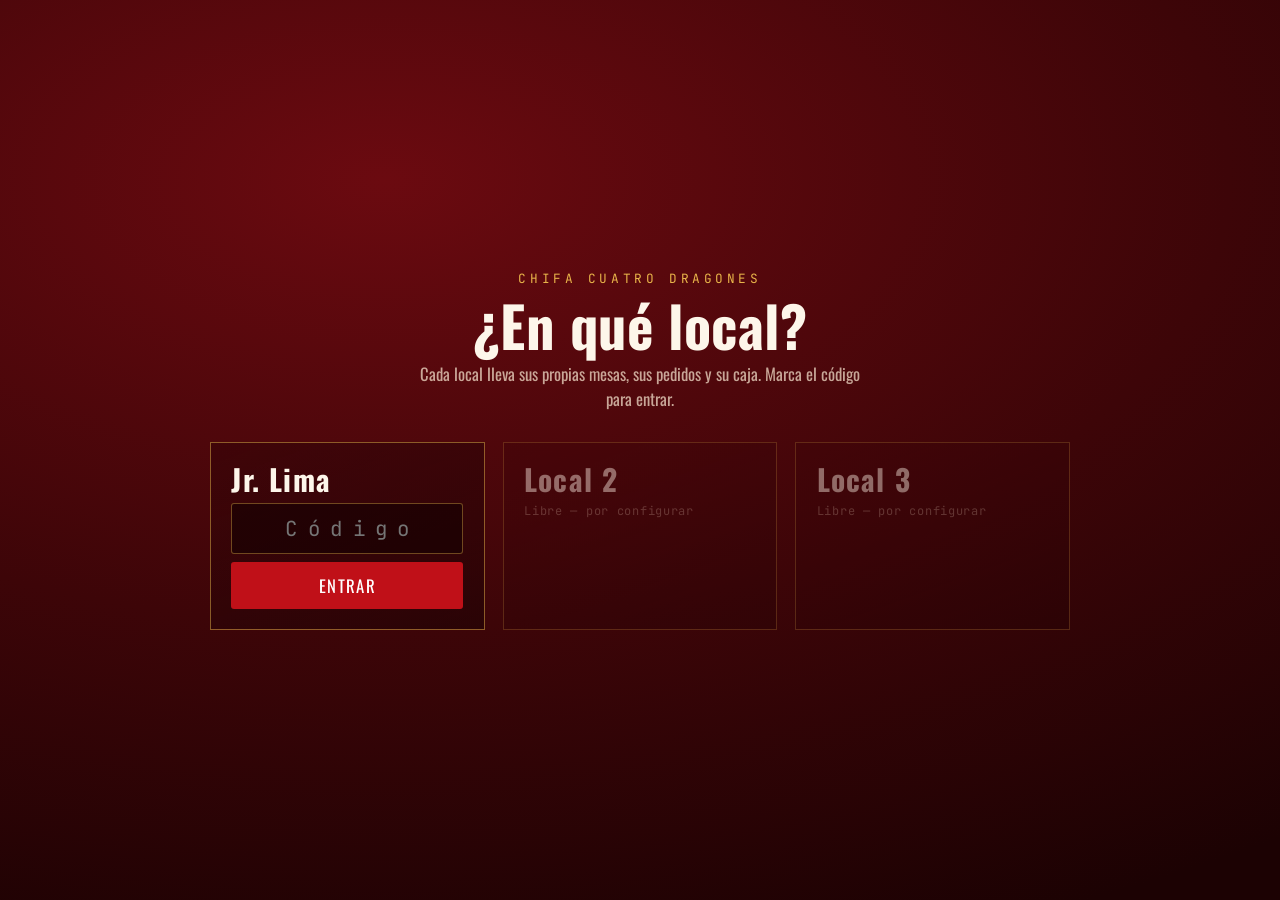
==== index.html @ 17632b7e "La puerta de locales tapaba la portada, y ademas vacia Sintoma: no aparecian los botones ni las vent" ====
<!doctype html>
<html lang="es">
<head>
<meta charset="utf-8">
<meta name="viewport" content="width=device-width, initial-scale=1">
<title>Chifa Cuatro Dragones · Salón, cocina y caja</title>
<link rel="icon" href="assets/favicon.svg">

<!-- Las tipografías del diseño. Se cargan sin bloquear el pintado: si el
     chifa se queda sin internet, la portada sale igual con las del sistema. -->
<link rel="preconnect" href="https://fonts.googleapis.com">
<link rel="preconnect" href="https://fonts.gstatic.com" crossorigin>
<link rel="stylesheet" media="print" onload="this.media='all'"
      href="https://fonts.googleapis.com/css2?family=Oswald:wght@400;500;600;700&family=JetBrains+Mono:wght@400;500;700&family=Noto+Serif+SC:wght@700&display=swap">

<link rel="stylesheet" href="assets/portada.css?v=9">
</head>
<body>

<div class="salon">

  <header class="barra">
    <div class="marca">
      <b>CHIFA</b>
      <i>CUATRO DRAGONES</i>
      <span class="barrita"></span>
      <small id="marca-sede">SISTEMA DE SALÓN</small>
    </div>
    <div class="reloj">
      <button class="salir-sede" id="salir-sede" hidden>Cambiar de local</button>
      <span class="punto"></span>
      <span id="reloj">—</span>
    </div>
  </header>

  <span class="esquina ai"></span>
  <span class="esquina ai2"></span>
  <span class="esquina ad"></span>
  <span class="esquina ad2"></span>
  <span class="esquina bi"></span>
  <span class="esquina bd"></span>

  <div class="farol izq" aria-hidden="true">
    <span class="cuerda"></span>
    <span class="tapa"></span>
    <span class="globo">福</span>
    <span class="tapa"></span>
    <span class="cuerda b"></span>
  </div>
  <div class="farol der" aria-hidden="true">
    <span class="cuerda"></span>
    <span class="tapa"></span>
    <span class="globo">福</span>
    <span class="tapa"></span>
    <span class="cuerda b"></span>
  </div>

  <div class="dragon-zona" id="dragon-zona">
    <img class="dragon" src="assets/dragon.png" alt=""
         onerror="document.getElementById('dragon-zona').classList.add('sin-dragon'); this.remove();">
    <span class="dragon-sello" aria-hidden="true">龍</span>
  </div>

  <main class="encabezado">
    <div class="filete">
      <span class="linea i"></span>
      <span class="han">四龍飯店</span>
      <span class="linea d"></span>
    </div>

    <p class="sobre-titulo">CHIFA</p>
    <div class="titulo-fila">
      <h1>CUATRO<br>DRAGONES</h1>
      <div class="sello-rojo">美<br>食</div>
    </div>

    <div class="divisor">
      <span class="linea i"></span>
      <span class="rombo"></span>
      <span class="linea d"></span>
    </div>
  </main>

  <nav class="opciones">
    <a class="opcion" href="mozo.html">
      <span class="cab">
        <span class="num">01</span>
        <span class="han">侍</span>
      </span>
      <span class="titulo">MOZO</span>
      <span class="desc">Escribe o desliza el código, elige mesa y manda a cocina.</span>
      <span class="dato" id="dato-mozo">—</span>
    </a>

    <a class="opcion" href="cocina.html">
      <span class="cab">
        <span class="num">02</span>
        <span class="han">厨</span>
      </span>
      <span class="titulo">COCINA</span>
      <span class="desc">Pantalla de comandas con cronómetro e impresión manual o automática.</span>
      <span class="dato" id="dato-cocina">—</span>
    </a>

    <a class="opcion" href="caja.html">
      <span class="cab">
        <span class="num">03</span>
        <span class="han">账</span>
      </span>
      <span class="titulo">CAJA</span>
      <span class="desc">Cobra la mesa, agrega gaseosas y cierra el día.</span>
      <span class="dato" id="dato-caja">—</span>
    </a>
  </nav>

  <footer class="pie">
    <span class="linea i"></span>
    <p id="pendientes">—</p>
    <span class="linea d"></span>
  </footer>
</div>

<!-- Puerta de entrada: en qué local se va a trabajar -->
<div class="puerta" id="puerta" hidden>
  <div class="puerta-caja">
    <p class="eyebrow">Chifa Cuatro Dragones</p>
    <h1>¿En qué local?</h1>
    <p class="puerta-nota">
      Cada local lleva sus propias mesas, sus pedidos y su caja. Marca el
      código para entrar.
    </p>
    <div class="sedes" id="sedes"></div>
  </div>
</div>

<script src="assets/data.js?v=9"></script>
<script src="assets/store.js?v=9"></script>
<script>
  // ── Puerta: elegir el local ───────────────────────────────────────────────
  function pintarSedes() {
    document.getElementById('sedes').innerHTML = SEDES.map(s => s.abierta ? `
      <form class="sede abierta" data-id="${s.id}">
        <span class="sede-nombre">${UI.esc(s.nombre)}</span>
        ${s.direccion ? `<span class="sede-dir">${UI.esc(s.direccion)}</span>` : ''}
        <input type="password" inputmode="numeric" autocomplete="off"
               placeholder="Código" aria-label="Código de ${UI.esc(s.nombre)}">
        <button type="submit" class="btn primario">Entrar</button>
        <span class="sede-error" hidden>Ese código no es</span>
      </form>` : `
      <div class="sede cerrada">
        <span class="sede-nombre">${UI.esc(s.nombre)}</span>
        <span class="sede-dir">Libre — por configurar</span>
      </div>`).join('');
  }

  /* Entrar al local. Va en try/catch a propósito: si algo falla —por
     ejemplo, un navegador que se quedó con una versión vieja en caché— el
     mozo tiene que VER el motivo, no quedarse mirando un botón que no hace
     nada. */
  function entrar(f) {
    const err = f.querySelector('.sede-error');
    const campo = f.querySelector('input');
    try {
      if (!Store.codigoValido(f.dataset.id, campo.value)) {
        err.textContent = 'Ese código no es';
        err.hidden = false;
        campo.select();
        return;
      }
      err.hidden = true;
      Store.entrarSede(f.dataset.id);
      revisarPuerta();
      if (!Store.sedeInfo()) throw new Error('no se pudo guardar el local');
    } catch (ex) {
      err.textContent = 'Algo falló: ' + ex.message + '. Recarga con Ctrl+F5.';
      err.hidden = false;
    }
  }

  const zonaSedes = document.getElementById('sedes');
  zonaSedes.addEventListener('submit', e => {
    e.preventDefault();
    entrar(e.target.closest('.sede'));
  });
  /* Por si el navegador no lanzara el submit del formulario. */
  zonaSedes.addEventListener('click', e => {
    const b = e.target.closest('button[type="submit"]');
    if (!b) return;
    e.preventDefault();
    entrar(b.closest('.sede'));
  });
  zonaSedes.addEventListener('keydown', e => {
    if (e.key === 'Enter' && e.target.matches('.sede input')) {
      e.preventDefault();
      entrar(e.target.closest('.sede'));
    }
  });

  document.getElementById('salir-sede').onclick = () => {
    Store.salirSede();
    revisarPuerta();
  };

  /* Sin local elegido no se ve nada: las tres pantallas trabajan sobre los
     datos de un local concreto. */
  function revisarPuerta() {
    const s = Store.sedeInfo();
    document.getElementById('puerta').hidden = !!s;
    document.getElementById('salir-sede').hidden = !s;
    document.getElementById('marca-sede').textContent =
      s ? s.nombre.toUpperCase() : 'SISTEMA DE SALÓN';
    document.querySelectorAll('.opcion').forEach(a => {
      a.style.pointerEvents = s ? '' : 'none';
      a.style.opacity = s ? '' : '.35';
    });
    /* Los locales se pintan siempre: si por lo que sea la puerta llegara a
       verse, nunca puede salir vacía. */
    pintarSedes();
    if (s) pintar();
  }

  /* Los tres datos de las tarjetas salen del estado real del chifa. */
  function pintar() {
    if (!Store.sedeInfo()) return;
    const cuentas = Store.cuentas();
    const cocina = Store.pedidosCocina();
    const platos = Store.platosPendientes().length;
    const r = Store.resumenDia();

    document.getElementById('dato-mozo').textContent =
      cuentas.length
        ? `${cuentas.length} mesa${cuentas.length === 1 ? '' : 's'} abierta${cuentas.length === 1 ? '' : 's'}`
        : 'Salón libre';

    document.getElementById('dato-cocina').textContent =
      cocina.length
        ? `${cocina.length} pedido${cocina.length === 1 ? '' : 's'} · ${platos} plato${platos === 1 ? '' : 's'}`
        : 'Cocina al día';

    document.getElementById('dato-caja').textContent =
      `${UI.soles(r.total)} · ${r.ventas} cuenta${r.ventas === 1 ? '' : 's'}`;

    pintarPendientes(cuentas);
  }

  /* Qué está pendiente y en qué mesa: para saber de un vistazo, desde
     cualquier equipo del local, si hace falta mandar otro mozo. */
  function pintarPendientes(cuentas) {
    const esperando = cuentas
      .filter(c => c.pedidos.some(p => p.estado === 'nuevo' || p.estado === 'preparando'))
      .sort((a, b) => a.desde - b.desde);
    const porServir = cuentas.filter(c => c.pedidos.some(p => p.estado === 'listo'));
    const pie = document.getElementById('pendientes');

    if (!esperando.length && !porServir.length) {
      pie.textContent = cuentas.length
        ? `${cuentas.length} mesa${cuentas.length === 1 ? '' : 's'} en consumo · nada pendiente en cocina`
        : 'Salón libre · nada pendiente';
      return;
    }

    const partes = [];
    if (porServir.length) {
      partes.push(`<b>Por servir:</b> ${porServir.map(c => c.nombre).join(', ')}`);
    }
    if (esperando.length) {
      partes.push('<b>En cocina:</b> ' + esperando.slice(0, 4).map(c =>
        `${c.nombre} (${Math.round(UI.minutos(c.desde))} min)`).join(', ') +
        (esperando.length > 4 ? ` y ${esperando.length - 4} más` : ''));
    }
    pie.innerHTML = partes.join(' &nbsp;·&nbsp; ');
  }

  function reloj() {
    document.getElementById('reloj').textContent =
      new Date().toLocaleTimeString('es-PE', {
        hour: '2-digit', minute: '2-digit', second: '2-digit', hour12: true
      });
  }

  Store.on(pintar);
  revisarPuerta();
  reloj();
  setInterval(reloj, 1000);
  setInterval(pintar, 15000);
</script>
</body>
</html>
---- assets/portada.css ----
/* ══════════════════════════════════════════════════════════════════════════
   PORTADA · Chifa Cuatro Dragones
   Implementa el diseño hecho en Claude Design.

   Regla de oro: TODO entra en una pantalla, sin scroll. Para lograrlo, los
   tamaños salen de --esc, que mide a la vez el ancho y el alto de la
   pantalla: en un monitor bajito encoge igual que en uno angosto.
   ═══════════════════════════════════════════════════════════════════════ */

:root {
  --laca:        #c01018;
  --laca-viva:   #d8232a;
  --oro:         #e8b44a;
  --oro-claro:   #f7d489;
  --crema:       #f6e5cf;
  --crema-viva:  #fdf6ea;
  --papel:       #fdf3e3;
  --ambar:       #ffdca6;
  --tinta:       #2f0306;

  /* Oswald y JetBrains Mono llegan de Google Fonts cuando hay internet.
     Detrás van fuentes del sistema, para que el chifa siga funcionando
     con el router caído. */
  --display: Oswald, "Bahnschrift Condensed", "Bahnschrift SemiCondensed",
             Bahnschrift, "DIN Condensed", "Arial Narrow", sans-serif;
  --mono:    "JetBrains Mono", "Cascadia Mono", Consolas, ui-monospace, monospace;
  --han:     "Noto Serif SC", "Source Han Serif SC", "Songti SC", SimSun,
             "Microsoft YaHei", serif;

  /* La unidad de la que cuelga todo lo demás */
  --esc: min(1vw, 1.6vh);
}

* { box-sizing: border-box; }
/* Imprescindible: sin esto, un `display:` propio (como el de .puerta) le gana
   al `hidden` del navegador y el elemento se queda a la vista para siempre. */
[hidden] { display: none !important; }
html, body { margin: 0; padding: 0; height: 100%; background: var(--tinta); overflow: hidden; }
body {
  font-family: var(--display);
  color: var(--crema);
  -webkit-text-size-adjust: 100%;
  -webkit-font-smoothing: antialiased;
}
a { color: var(--oro); text-decoration: none; }
a:hover { color: var(--oro-claro); }
:focus-visible { outline: 3px solid var(--oro); outline-offset: 3px; }

@keyframes sway  { 0%, 100% { transform: rotate(-2.5deg); } 50% { transform: rotate(2.5deg); } }
@keyframes float { 0%, 100% { transform: translateY(0); }   50% { transform: translateY(-14px); } }
@keyframes brasa { 0%, 100% { opacity: .85; } 50% { opacity: 1; } }

/* ── Lienzo: una pantalla exacta ─────────────────────────────────────────── */
.salon {
  position: relative;
  height: 100vh;
  height: 100dvh;
  width: 100%;
  overflow: hidden;
  background: radial-gradient(120% 90% at 18% 30%,
              #8c0d12 0%, #6b0a10 38%, #4a0509 72%, #2f0306 100%);
  display: grid;
  grid-template-rows: auto minmax(0, 1fr) auto auto;
}
/* Trama de seda y el resplandor del wok */
.salon::before, .salon::after {
  content: ""; position: absolute; inset: 0; pointer-events: none; z-index: 0;
}
.salon::before {
  opacity: .28;
  background-image:
    repeating-linear-gradient( 45deg, rgba(255,190,120,.05) 0 2px, transparent 2px 22px),
    repeating-linear-gradient(-45deg, rgba(255,190,120,.04) 0 2px, transparent 2px 22px);
}
.salon::after {
  background: radial-gradient(60% 50% at 78% 45%, rgba(255,150,60,.16) 0%, transparent 70%);
  animation: brasa 9s ease-in-out infinite;
}

/* ── Barra superior ──────────────────────────────────────────────────────── */
.barra {
  position: relative; z-index: 3;
  display: flex; align-items: center; justify-content: space-between;
  gap: 16px; padding: clamp(7px, 1.3vh, 15px) clamp(14px, 2vw, 26px);
  background: linear-gradient(180deg, rgba(20,1,3,.85), rgba(20,1,3,.35));
  border-bottom: 1px solid rgba(232,180,74,.45);
}
.marca { display: flex; align-items: center; gap: clamp(8px, 1.1vw, 14px); min-width: 0; }
.marca b, .marca i {
  font-family: var(--mono); font-weight: 700;
  font-size: clamp(12px, calc(var(--esc) * 1.5), 19px);
  letter-spacing: .1em; font-style: normal; white-space: nowrap;
}
.marca b { color: var(--papel); }
.marca i { color: var(--oro); }
.marca .barrita { width: 1px; height: 20px; background: rgba(232,180,74,.4); flex: 0 0 auto; }
.marca small {
  font-family: var(--mono); font-size: clamp(9px, calc(var(--esc) * .95), 12px);
  letter-spacing: .22em; color: rgba(246,229,207,.6); white-space: nowrap;
}
.reloj {
  display: flex; align-items: center; gap: 9px; flex: 0 0 auto;
  font-family: var(--mono); font-size: clamp(11px, calc(var(--esc) * 1.05), 13px);
  color: var(--oro); font-variant-numeric: tabular-nums; white-space: nowrap;
}
.reloj .punto {
  width: 12px; height: 12px; border: 1.5px solid var(--oro); border-radius: 50%;
  flex: 0 0 auto;
}

/* ── Esquinas de laca ────────────────────────────────────────────────────── */
.esquina { position: absolute; pointer-events: none; z-index: 2; --c: clamp(34px, 6vh, 74px); }
.esquina.ai  { top: calc(var(--c) * .95); left: 18px;  width: var(--c); height: var(--c);
               border-top: 3px solid rgba(232,180,74,.75); border-left: 3px solid rgba(232,180,74,.75); }
.esquina.ai2 { top: calc(var(--c) * 1.14); left: 32px; width: calc(var(--c) * .46); height: calc(var(--c) * .46);
               border-top: 2px solid rgba(232,180,74,.5);  border-left: 2px solid rgba(232,180,74,.5); }
.esquina.ad  { top: calc(var(--c) * .95); right: 18px; width: var(--c); height: var(--c);
               border-top: 3px solid rgba(232,180,74,.75); border-right: 3px solid rgba(232,180,74,.75); }
.esquina.ad2 { top: calc(var(--c) * 1.14); right: 32px; width: calc(var(--c) * .46); height: calc(var(--c) * .46);
               border-top: 2px solid rgba(232,180,74,.5);  border-right: 2px solid rgba(232,180,74,.5); }
.esquina.bi  { bottom: 16px; left: 18px;  width: var(--c); height: var(--c);
               border-bottom: 3px solid rgba(232,180,74,.6); border-left: 3px solid rgba(232,180,74,.6); }
.esquina.bd  { bottom: 16px; right: 18px; width: var(--c); height: var(--c);
               border-bottom: 3px solid rgba(232,180,74,.6); border-right: 3px solid rgba(232,180,74,.6); }

/* ── Faroles ─────────────────────────────────────────────────────────────── */
.farol {
  position: absolute; top: clamp(74px, 13vh, 152px); z-index: 2;
  display: flex; flex-direction: column; align-items: center;
  transform-origin: top center; pointer-events: none;
  --g: clamp(38px, 7.4vh, 76px);
}
.farol.izq { left: clamp(12px, 2.2vw, 30px); animation: sway 6s   ease-in-out infinite; }
.farol.der { right: clamp(12px, 2.2vw, 30px); animation: sway 7.5s ease-in-out infinite; --g: clamp(34px, 6.6vh, 68px); }
.farol .cuerda   { width: 2px; height: clamp(22px, 4.6vh, 52px); background: rgba(232,180,74,.55); }
.farol .cuerda.b { height: clamp(14px, 3vh, 34px); background: rgba(232,180,74,.5); }
.farol .tapa     { width: calc(var(--g) * .58); height: clamp(5px, .8vh, 9px); background: var(--oro); border-radius: 2px; }
.farol .globo {
  width: var(--g); height: calc(var(--g) * 1.16);
  border-radius: 50% / 42%;
  background: radial-gradient(60% 50% at 35% 30%, #f0555a, var(--laca) 60%, #8c0a10);
  border: 1.5px solid rgba(255,214,150,.55);
  display: flex; align-items: center; justify-content: center;
  font-family: var(--han); font-size: calc(var(--g) * .39); color: var(--ambar);
  box-shadow: 0 0 40px rgba(255,90,60,.45);
}
.farol.der .cuerda { height: clamp(30px, 6vh, 70px); }

/* ══ EL HUECO DEL DRAGÓN ══════════════════════════════════════════════════
   Esta franja de la derecha queda reservada: el texto nunca se mete acá.
   Copia la ilustración en  assets/dragon.png  y aparece sola.            */
.dragon-zona {
  position: absolute; top: clamp(46px, 7.5vh, 70px); right: 1%;
  height: 72%; width: 40%;
  z-index: 1; pointer-events: none;
  display: flex; align-items: center; justify-content: center;
}
.dragon {
  width: 100%; height: 100%; object-fit: contain;
  filter: drop-shadow(0 24px 60px rgba(0,0,0,.55)) saturate(1.05);
  animation: float 12s ease-in-out infinite;
}
/* Mientras no esté la ilustración, el hueco se marca con un sello. */
.dragon-sello { display: none; }
.dragon-zona.sin-dragon .dragon-sello {
  display: flex; align-items: center; justify-content: center;
  width: min(58%, 46vh); aspect-ratio: 1;
  border: 3px solid rgba(232,180,74,.3); border-radius: 50%;
  font-family: var(--han); font-size: min(26vh, 22vw);
  color: rgba(232,180,74,.2);
  text-shadow: 0 0 60px rgba(255,150,60,.25);
  animation: float 12s ease-in-out infinite;
}

/* ── Encabezado ──────────────────────────────────────────────────────────── */
.encabezado {
  position: relative; z-index: 2; min-height: 0;
  display: flex; flex-direction: column; justify-content: center;
  padding: clamp(8px, 1.6vh, 30px) clamp(16px, 2vw, 24px)
           clamp(6px, 1.2vh, 20px) clamp(76px, 9vw, 130px);
  width: 58%; max-width: 58%;
}
.filete { display: flex; align-items: center; gap: 14px; margin-bottom: clamp(5px, 1.1vh, 18px); }
.filete .linea  { width: clamp(28px, 5vw, 70px); height: 1px; }
.filete .linea.i { background: linear-gradient(90deg, transparent, var(--oro)); }
.filete .linea.d { background: linear-gradient(90deg, var(--oro), transparent); }
.filete .han {
  font-family: var(--han); font-size: clamp(14px, calc(var(--esc) * 1.9), 26px);
  letter-spacing: .14em; color: var(--oro); white-space: nowrap;
}
.sobre-titulo {
  margin: 0; font-size: clamp(15px, calc(var(--esc) * 2.7), 48px); font-weight: 600;
  letter-spacing: .22em; color: var(--oro); line-height: 1;
}
.titulo-fila { display: flex; align-items: flex-end; gap: clamp(10px, 1.6vw, 22px); }
.titulo-fila h1 {
  margin: 2px 0 0; font-size: clamp(28px, calc(var(--esc) * 6.6), 108px); font-weight: 700;
  line-height: .92; letter-spacing: .01em; color: var(--crema-viva);
  text-shadow: 0 6px 30px rgba(0,0,0,.5);
}
.sello-rojo {
  border: 2px solid var(--laca-viva); background: var(--laca);
  padding: clamp(5px, .9vh, 10px) clamp(4px, .5vw, 8px);
  margin-bottom: clamp(6px, 1.4vh, 16px);
  font-family: var(--han); font-size: clamp(13px, calc(var(--esc) * 1.9), 26px);
  line-height: 1.15; color: var(--ambar); text-align: center; flex: 0 0 auto;
}
.divisor { display: flex; align-items: center; gap: 12px; margin: clamp(8px, 1.9vh, 26px) 0 clamp(7px, 1.6vh, 22px); }
.divisor .linea { flex: 1; height: 1px; }
.divisor .linea.i { background: linear-gradient(90deg, rgba(232,180,74,.7), rgba(232,180,74,.1)); }
.divisor .linea.d { background: linear-gradient(90deg, rgba(232,180,74,.1), rgba(232,180,74,.7)); }
.divisor .rombo { width: 11px; height: 11px; border: 2px solid var(--oro); transform: rotate(45deg); flex: 0 0 auto; }

/* ── Las tres pantallas ──────────────────────────────────────────────────── */
.opciones {
  position: relative; z-index: 2;
  display: grid; grid-template-columns: repeat(3, 1fr);
  gap: clamp(8px, 1.4vw, 22px);
  padding: 0 clamp(16px, 9vw, 130px) clamp(8px, 1.6vh, 26px);
}
.opcion {
  position: relative; display: block;
  padding: clamp(9px, 1.7vh, 24px) clamp(11px, 1.6vw, 26px) clamp(8px, 1.5vh, 22px);
  border: 1px solid rgba(232,180,74,.7);
  background: linear-gradient(160deg, rgba(60,4,8,.78), rgba(30,2,4,.62));
  text-decoration: none;
  transition: border-color .18s ease, background .18s ease, transform .18s ease;
}
.opcion:hover, .opcion:focus-visible {
  border-color: var(--oro); transform: translateY(-3px);
  background: linear-gradient(160deg, rgba(90,7,12,.85), rgba(40,3,6,.7));
}
.opcion .cab {
  display: flex; align-items: center; gap: clamp(8px, 1.1vw, 16px);
  margin-bottom: clamp(6px, 1.5vh, 20px);
}
.opcion .num {
  width: clamp(26px, 3.6vh, 42px); height: clamp(26px, 3.6vh, 42px); border-radius: 50%;
  background: var(--laca); border: 1px solid rgba(255,214,150,.5);
  display: flex; align-items: center; justify-content: center;
  font-family: var(--mono); font-weight: 700;
  font-size: clamp(11px, calc(var(--esc) * 1.15), 16px); color: var(--papel);
  flex: 0 0 auto;
}
.opcion .han { font-family: var(--han); font-size: clamp(15px, calc(var(--esc) * 1.8), 24px); color: rgba(232,180,74,.85); }
.opcion .titulo {
  display: block; font-size: clamp(17px, calc(var(--esc) * 2.5), 34px); font-weight: 700;
  letter-spacing: .06em; color: var(--crema-viva); margin-bottom: clamp(4px, .8vh, 10px);
  line-height: 1.05;
}
.opcion .desc {
  display: block; font-size: clamp(11px, calc(var(--esc) * 1.2), 17px); font-weight: 400;
  line-height: 1.45; color: rgba(246,229,207,.72); text-wrap: pretty;
}
.opcion .dato {
  display: block; margin-top: clamp(7px, 1.3vh, 18px); padding-top: clamp(6px, 1vh, 14px);
  border-top: 1px solid rgba(232,180,74,.3);
  font-family: var(--mono); font-size: clamp(10px, calc(var(--esc) * 1.05), 14px);
  color: var(--oro); font-variant-numeric: tabular-nums;
}

/* ── Pie ─────────────────────────────────────────────────────────────────── */
.pie {
  position: relative; z-index: 2;
  display: flex; align-items: center; justify-content: center; gap: 16px;
  padding: 0 clamp(16px, 9vw, 130px) clamp(10px, 2.2vh, 36px);
}
.pie .linea { flex: 1; height: 1px; }
.pie .linea.i { background: linear-gradient(90deg, transparent, rgba(232,180,74,.45)); }
.pie .linea.d { background: linear-gradient(90deg, rgba(232,180,74,.45), transparent); }
.pie p {
  margin: 0; text-align: center; font-size: clamp(10px, calc(var(--esc) * 1.1), 17px);
  font-weight: 400; line-height: 1.45; color: rgba(246,229,207,.7); max-width: 760px;
}
.pie p b { color: var(--oro); font-weight: 600; }

.salir-sede {
  background: transparent; border: 1px solid rgba(232,180,74,.35); color: rgba(246,229,207,.7);
  font-family: var(--mono); font-size: clamp(9px, calc(var(--esc) * .9), 12px);
  letter-spacing: .1em; text-transform: uppercase;
  padding: 5px 10px; border-radius: 3px; margin-right: 4px; white-space: nowrap;
}
.salir-sede:hover { color: var(--crema-viva); border-color: var(--oro); }

/* ── Puerta: en qué local se trabaja ─────────────────────────────────────── */
.puerta {
  position: fixed; inset: 0; z-index: 90;
  display: flex; align-items: center; justify-content: center; padding: 20px;
  background: radial-gradient(120% 90% at 30% 20%, #6b0a10 0%, #3d0508 55%, #1c0203 100%);
}
.puerta-caja { width: min(860px, 100%); text-align: center; }
.puerta-caja .eyebrow {
  font-family: var(--mono); font-size: clamp(10px, calc(var(--esc) * 1), 13px);
  letter-spacing: .28em; text-transform: uppercase; color: var(--oro); margin: 0 0 10px;
}
.puerta-caja h1 {
  margin: 0 0 8px; font-size: clamp(28px, calc(var(--esc) * 4.4), 62px);
  font-weight: 700; line-height: 1; color: var(--crema-viva); letter-spacing: .01em;
}
.puerta-nota {
  margin: 0 auto clamp(18px, 3.4vh, 36px); max-width: 50ch;
  font-size: clamp(12px, calc(var(--esc) * 1.3), 17px); color: rgba(246,229,207,.72);
}
.sedes { display: grid; grid-template-columns: repeat(3, 1fr); gap: clamp(8px, 1.4vw, 18px); }
.sede {
  display: flex; flex-direction: column; align-items: stretch; gap: 8px;
  padding: clamp(12px, 2.2vh, 24px) clamp(12px, 1.6vw, 22px);
  border: 1px solid rgba(232,180,74,.5);
  background: linear-gradient(160deg, rgba(60,4,8,.8), rgba(30,2,4,.62));
  text-align: left;
}
.sede-nombre {
  font-size: clamp(17px, calc(var(--esc) * 2.3), 30px); font-weight: 700;
  color: var(--crema-viva); letter-spacing: .04em; line-height: 1.1;
}
.sede-dir {
  font-family: var(--mono); font-size: clamp(9px, calc(var(--esc) * .95), 12px);
  color: rgba(246,229,207,.5); letter-spacing: .06em;
}
.sede input {
  width: 100%; padding: 11px 13px; text-align: center;
  font-family: var(--mono); font-size: 1.3rem; letter-spacing: .5em; text-indent: .5em;
  background: rgba(20,1,3,.6); border: 1px solid rgba(232,180,74,.4);
  color: var(--crema-viva); border-radius: 3px;
}
.sede .btn {
  padding: 11px 16px; border: 0; border-radius: 3px;
  background: var(--laca); color: #fff;
  font-family: var(--display); font-size: 1.05rem; letter-spacing: .08em;
  text-transform: uppercase; cursor: pointer;
}
.sede .btn:hover { filter: brightness(1.12); }
.sede-error { font-size: .8rem; color: #ff9c8c; text-align: center; }
.sede.cerrada { opacity: .42; }
@media (max-width: 720px) {
  .sedes { grid-template-columns: 1fr; gap: 8px; }
  .sede.cerrada { flex-direction: row; align-items: baseline; gap: 10px; }
}

/* ══ Pantallas medianas ═══════════════════════════════════════════════════ */
@media (max-width: 1100px) {
  .encabezado { width: 62%; max-width: 62%; padding-left: clamp(64px, 8vw, 110px); }
  .opciones, .pie { padding-left: clamp(14px, 8vw, 110px); padding-right: clamp(14px, 4vw, 60px); }
}

/* ══ Tablet vertical y móvil ══════════════════════════════════════════════ */
@media (max-width: 820px) {
  :root { --esc: min(2.1vw, 1.35vh); }

  /* El dragón pasa al fondo: sigue teniendo su sitio, pero detrás del texto */
  .dragon-zona {
    top: auto; bottom: 0; right: -8%; height: 46%; width: 74%; opacity: .32;
  }
  .dragon-zona.sin-dragon .dragon-sello { width: min(70%, 34vh); font-size: min(20vh, 34vw); }

  .farol, .esquina.ai2, .esquina.ad2 { display: none; }
  .esquina { --c: clamp(26px, 4.4vh, 44px); }
  .esquina.ai, .esquina.ad { top: clamp(44px, 7vh, 60px); }
  .marca small, .marca .barrita { display: none; }

  .encabezado {
    width: 100%; max-width: 100%;
    padding: clamp(6px, 1.4vh, 18px) clamp(14px, 5vw, 26px) clamp(4px, 1vh, 12px) clamp(34px, 9vw, 60px);
  }
  .filete .linea { width: clamp(16px, 6vw, 40px); }

  /* Tarjetas en fila: entran las tres sin empujar nada fuera */
  .opciones {
    grid-template-columns: 1fr; gap: clamp(6px, .9vh, 10px);
    padding: 0 clamp(14px, 5vw, 26px) clamp(6px, 1.2vh, 14px);
  }
  .opcion {
    display: grid; grid-template-columns: auto 1fr auto; align-items: center;
    gap: clamp(9px, 3vw, 14px);
    padding: clamp(7px, 1.2vh, 12px) clamp(11px, 3.5vw, 16px);
  }
  .opcion .cab { margin: 0; }
  .opcion .han { display: none; }
  .opcion .titulo { margin: 0; font-size: clamp(16px, 4.6vw, 24px); }
  .opcion .desc { display: none; }
  .opcion .dato {
    margin: 0; padding: 0; border: 0; text-align: right;
    font-size: clamp(9px, 2.7vw, 13px); line-height: 1.2;
  }
  .opcion:hover, .opcion:focus-visible { transform: none; }

  .pie { padding: 0 clamp(14px, 5vw, 26px) clamp(8px, 1.6vh, 18px); }
  .pie .linea { display: none; }
  .pie p { font-size: clamp(9px, 2.6vw, 13px); }
}

/* ══ Pantallas bajitas (portátil chico, móvil acostado) ═══════════════════ */
@media (max-height: 620px) {
  .divisor { display: none; }
  .filete { margin-bottom: 4px; }
  .farol { display: none; }
}
@media (max-height: 460px) {
  .pie { display: none; }
  .esquina { display: none; }
  .filete { display: none; }
}

@media (prefers-reduced-motion: reduce) {
  *, *::before, *::after {
    animation-duration: .001ms !important;
    animation-iteration-count: 1 !important;
    transition-duration: .001ms !important;
  }
}
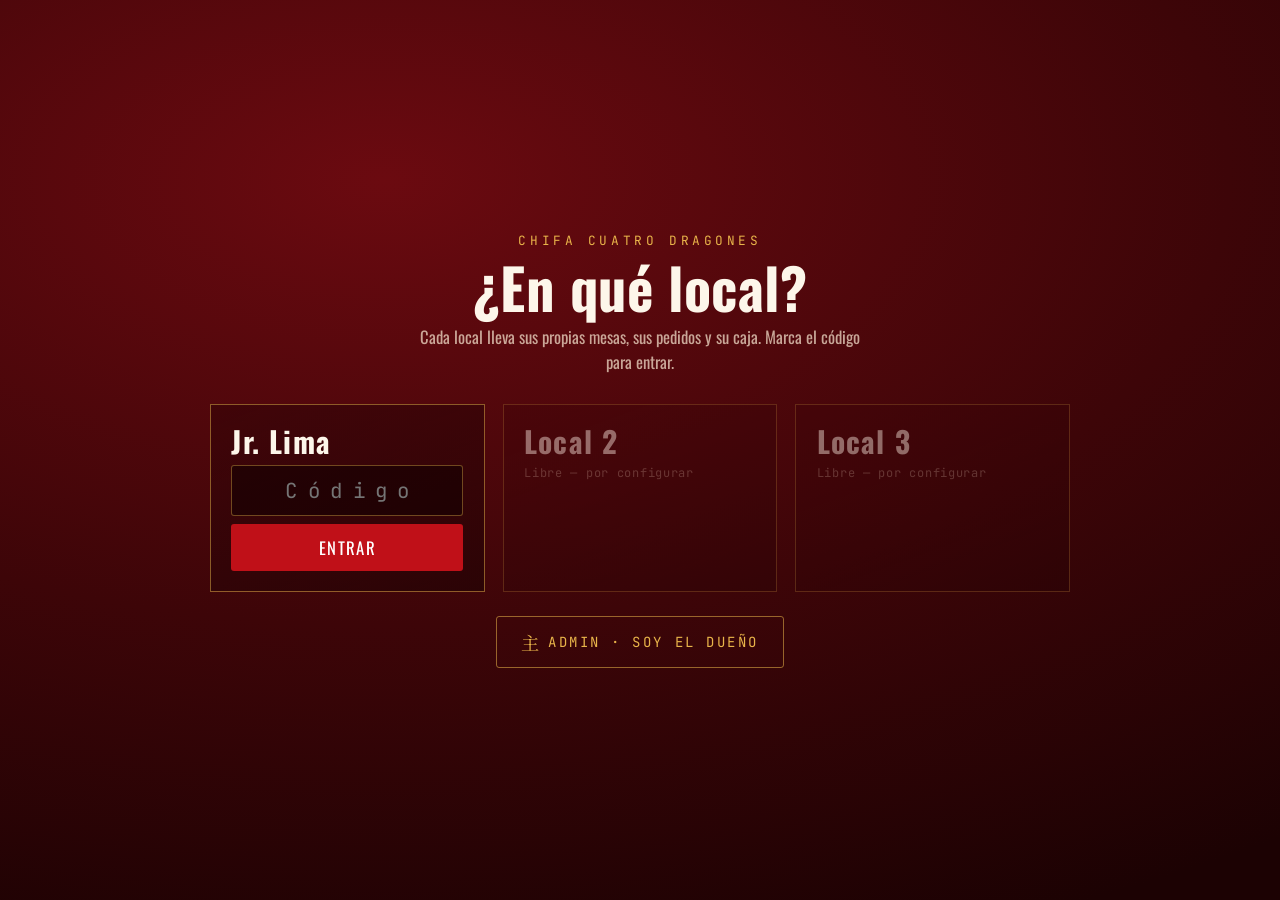
==== commit 499ab634: "Cuentas por persona, puestos y el panel del dueno El mozo veia lo mismo que la caja: cuanto habia fa" ====
--- a/index.html
+++ b/index.html
@@ -13,7 +13,7 @@
 <link rel="stylesheet" media="print" onload="this.media='all'"
       href="https://fonts.googleapis.com/css2?family=Oswald:wght@400;500;600;700&family=JetBrains+Mono:wght@400;500;700&family=Noto+Serif+SC:wght@700&display=swap">
 
-<link rel="stylesheet" href="assets/portada.css?v=9">
+<link rel="stylesheet" href="assets/portada.css?v=13">
 </head>
 <body>
 
@@ -27,6 +27,14 @@
       <small id="marca-sede">SISTEMA DE SALÓN</small>
     </div>
     <div class="reloj">
+      <button class="chip-quien" id="chip-quien" hidden>
+        <span id="chip-quien-nombre">—</span>
+        <span class="chip-rol" id="chip-quien-rol"></span>
+      </button>
+      <button class="chip-nube" id="nube-btn" title="Sincronización entre equipos">
+        <span class="punto-nube" id="punto-nube"></span>
+        <span id="txt-nube">Sin sincronizar</span>
+      </button>
       <button class="salir-sede" id="salir-sede" hidden>Cambiar de local</button>
       <span class="punto"></span>
       <span id="reloj">—</span>
@@ -111,6 +119,16 @@
       <span class="desc">Cobra la mesa, agrega gaseosas y cierra el día.</span>
       <span class="dato" id="dato-caja">—</span>
     </a>
+
+    <a class="opcion" href="admin.html" data-permiso="admin" hidden>
+      <span class="cab">
+        <span class="num">04</span>
+        <span class="han">主</span>
+      </span>
+      <span class="titulo">ADMIN</span>
+      <span class="desc">Reportes del día y la semana, platos más pedidos y quién entra.</span>
+      <span class="dato" id="dato-admin">—</span>
+    </a>
   </nav>
 
   <footer class="pie">
@@ -130,11 +148,92 @@
       código para entrar.
     </p>
     <div class="sedes" id="sedes"></div>
+    <div class="puerta-extra">
+      <button class="btn-admin" id="admin-btn">
+        <span class="han">主</span> Admin · soy el dueño
+      </button>
+    </div>
   </div>
 </div>
 
-<script src="assets/data.js?v=9"></script>
-<script src="assets/store.js?v=9"></script>
+<!-- Quién entra: cada uno ve lo suyo y nada más -->
+<div class="puerta" id="quien" hidden>
+  <div class="puerta-caja ancha">
+    <p class="eyebrow" id="quien-local">Chifa Cuatro Dragones</p>
+    <h1>¿Quién entra?</h1>
+    <p class="puerta-nota" id="quien-nota">Toca tu nombre y marca tu PIN.</p>
+
+    <div class="quien-lista" id="quien-lista"></div>
+
+    <!-- Primera vez en este local: todavía no hay nadie creado -->
+    <form class="form-nube" id="form-primero" hidden>
+      <label for="primero-nombre">Tu nombre</label>
+      <input id="primero-nombre" autocomplete="off" placeholder="Cómo te llamas">
+      <label for="primero-pin">Un PIN de 4 a 8 números</label>
+      <input id="primero-pin" type="password" inputmode="numeric" autocomplete="off" placeholder="••••">
+      <div class="form-nube-pie">
+        <button class="btn primario" type="submit">Crear y entrar</button>
+      </div>
+      <p class="nube-msg" id="primero-msg" hidden></p>
+    </form>
+
+    <div class="quien-pie">
+      <button class="btn fantasma" id="quien-volver">Cambiar de local</button>
+    </div>
+  </div>
+</div>
+
+<!-- El PIN, con teclado grande: esto se marca con el dedo -->
+<div class="puerta" id="pin-panel" hidden>
+  <div class="puerta-caja angosta">
+    <p class="eyebrow" id="pin-quien">—</p>
+    <h1>Marca tu PIN</h1>
+    <div class="pin-puntos" id="pin-puntos" aria-live="polite"></div>
+    <div class="pin-pad" id="pin-pad"></div>
+    <p class="nube-msg" id="pin-msg" hidden></p>
+    <button class="btn fantasma bloque" id="pin-cancelar">Volver</button>
+  </div>
+</div>
+
+<!-- Sincronización: dónde apuntan todos los equipos del local -->
+<div class="puerta" id="nube-panel" hidden>
+  <div class="puerta-caja ancha">
+    <p class="eyebrow">Chifa Cuatro Dragones</p>
+    <h1>Sincronizar equipos</h1>
+    <p class="puerta-nota">
+      Para que la tablet del mozo, la cocina y la caja vean <b>las mismas
+      mesas</b>, los tres equipos tienen que apuntar al mismo proyecto de
+      Supabase. Pega la URL y la clave <b>anon</b>: están en Supabase ›
+      Project&nbsp;Settings › API. Hay que hacerlo <b>en cada equipo</b>, una
+      sola vez.
+    </p>
+    <form class="form-nube" id="form-nube">
+      <label for="nube-url">URL del proyecto</label>
+      <input id="nube-url" autocomplete="off" spellcheck="false"
+             placeholder="https://xxxxxxxx.supabase.co">
+      <label for="nube-clave">Clave anon</label>
+      <input id="nube-clave" autocomplete="off" spellcheck="false"
+             placeholder="ey…">
+      <div class="form-nube-pie">
+        <button class="btn primario" type="submit">Guardar y probar</button>
+        <button class="btn fantasma" type="button" id="nube-quitar">Desconectar</button>
+        <button class="btn fantasma" type="button" id="nube-cerrar">Cerrar</button>
+      </div>
+      <p class="nube-msg" id="nube-msg" hidden></p>
+    </form>
+    <p class="puerta-nota" id="nube-equipos"></p>
+    <p class="puerta-nota chica">
+      Antes de la primera vez hay que crear las dos tablas: abre
+      <b>supabase.sql</b> de esta carpeta, pégalo en Supabase › SQL Editor y
+      dale a Run. Sin internet el sistema sigue funcionando solo, y sube lo
+      que se hizo apenas vuelve.
+    </p>
+  </div>
+</div>
+
+<script src="assets/data.js?v=13"></script>
+<script src="assets/nube.js?v=13"></script>
+<script src="assets/store.js?v=13"></script>
 <script>
   // ── Puerta: elegir el local ───────────────────────────────────────────────
   function pintarSedes() {
@@ -201,23 +300,267 @@
     revisarPuerta();
   };
 
-  /* Sin local elegido no se ve nada: las tres pantallas trabajan sobre los
-     datos de un local concreto. */
+  // ── Sincronización entre equipos ─────────────────────────────────────────
+  const panelNube = document.getElementById('nube-panel');
+  const msgNube = document.getElementById('nube-msg');
+
+  function pintarChipNube() {
+    const estado = Store.estadoConexion();
+    const txt = { nube: 'Sincronizado', 'sin-conexion': 'Sin internet', local: 'Sin sincronizar' }[estado];
+    document.getElementById('txt-nube').textContent = txt;
+    document.getElementById('punto-nube').className = `punto-nube ${estado}`;
+    document.getElementById('nube-btn').title = {
+      nube: 'Todos los equipos del local ven lo mismo',
+      'sin-conexion': 'Se sigue trabajando acá; sube lo hecho cuando vuelva el internet',
+      local: 'Este equipo guarda solo lo suyo. Toca para conectarlo.'
+    }[estado];
+  }
+
+  function pintarEquipos() {
+    const p = document.getElementById('nube-equipos');
+    if (!Store.enNube() || !Store.sedeInfo()) { p.textContent = ''; return; }
+    const eq = Store.equiposConectados();
+    p.textContent = eq.length
+      ? `Conectados ahora: ${eq.map(x => x.pantalla).join(', ')}.`
+      : 'Todavía no se ve ningún otro equipo conectado.';
+  }
+
+  document.getElementById('nube-btn').onclick = () => {
+    const c = Nube.config() || { url: '', clave: '' };
+    document.getElementById('nube-url').value = c.url;
+    document.getElementById('nube-clave').value = c.clave;
+    msgNube.hidden = true;
+    panelNube.hidden = false;
+    pintarEquipos();
+  };
+  document.getElementById('nube-cerrar').onclick = () => { panelNube.hidden = true; };
+
+  document.getElementById('nube-quitar').onclick = () => {
+    Nube.guardarConfig(null);
+    aviso('Desconectado. Este equipo vuelve a guardar solo lo suyo.', 'ok');
+    pintarChipNube();
+  };
+
+  function aviso(t, tipo) {
+    msgNube.textContent = t;
+    msgNube.className = `nube-msg ${tipo}`;
+    msgNube.hidden = false;
+  }
+
+  document.getElementById('form-nube').addEventListener('submit', async e => {
+    e.preventDefault();
+    const url = document.getElementById('nube-url').value.trim();
+    const clave = document.getElementById('nube-clave').value.trim();
+    if (!url || !clave) return aviso('Faltan la URL o la clave', 'error');
+    Nube.guardarConfig({ url, clave });
+    aviso('Probando…', '');
+    const r = await Nube.probar();
+    if (!r.ok) {
+      /* Decir POR QUÉ falló: es la diferencia entre arreglarlo en un minuto
+         y quedarse mirando un botón que no funciona. */
+      return aviso(
+        /42P01|PGRST205|does not exist|Could not find the table/i.test(r.motivo)
+          ? 'Conecta bien, pero faltan las tablas: corre supabase.sql en el SQL Editor de Supabase.'
+          : `No conecta: ${r.motivo}`, 'error');
+    }
+    const estado = await Store.arrancar();
+    pintarChipNube();
+    pintarEquipos();
+    pintar();
+    aviso(estado === 'nube'
+      ? '¡Listo! Este equipo ya comparte las mesas con los demás.'
+      : 'Guardado, pero no se pudo sincronizar todavía.', estado === 'nube' ? 'ok' : 'error');
+  });
+
+  /* ══ Las dos puertas ═══════════════════════════════════════════════════
+     Primera: en qué local se trabaja. Segunda: quién entra. Hasta pasar las
+     dos no se ve nada, porque cada pantalla trabaja sobre los datos de un
+     local y cada persona ve solo lo suyo. */
   function revisarPuerta() {
     const s = Store.sedeInfo();
+    const yo = Store.sesion();
+    const dentro = !!(s && (yo || !Store.hayUsuarios()));
+
     document.getElementById('puerta').hidden = !!s;
+    document.getElementById('quien').hidden = !(s && !dentro);
     document.getElementById('salir-sede').hidden = !s;
     document.getElementById('marca-sede').textContent =
       s ? s.nombre.toUpperCase() : 'SISTEMA DE SALÓN';
+
+    // Cada pantalla se ve solo si el puesto de quien entró la alcanza.
     document.querySelectorAll('.opcion').forEach(a => {
-      a.style.pointerEvents = s ? '' : 'none';
-      a.style.opacity = s ? '' : '.35';
+      const permiso = a.dataset.permiso || a.getAttribute('href').replace('.html', '');
+      const alcanza = dentro && Store.puede(permiso);
+      a.hidden = !alcanza && !!a.dataset.permiso;   // Admin ni siquiera aparece
+      a.style.pointerEvents = alcanza ? '' : 'none';
+      a.style.opacity = alcanza ? '' : '.28';
     });
+
+    pintarQuienSoy();
     /* Los locales se pintan siempre: si por lo que sea la puerta llegara a
        verse, nunca puede salir vacía. */
     pintarSedes();
-    if (s) pintar();
-  }
+    if (s) { pintarQuien(); pintar(); }
+  }
+
+  function pintarQuienSoy() {
+    const yo = Store.sesion();
+    const chip = document.getElementById('chip-quien');
+    chip.hidden = !yo;
+    if (!yo) return;
+    document.getElementById('chip-quien-nombre').textContent = yo.nombre;
+    document.getElementById('chip-quien-rol').textContent = Store.NOMBRE_ROL[yo.rol] || yo.rol;
+    chip.title = `${yo.nombre} · ${Store.NOMBRE_ROL[yo.rol]} — tocar para salir`;
+  }
+
+  document.getElementById('chip-quien').onclick = () => {
+    Store.salir();
+    revisarPuerta();
+  };
+
+  // ── ¿Quién entra? ────────────────────────────────────────────────────────
+  function pintarQuien() {
+    const primeraVez = !Store.hayUsuarios();
+    document.getElementById('form-primero').hidden = !primeraVez;
+    document.getElementById('quien-lista').hidden = primeraVez;
+    document.getElementById('quien-nota').textContent = primeraVez
+      ? 'Este local todavía no tiene a nadie. Crea la cuenta del dueño: desde ella se dan de alta los mozos y la caja.'
+      : 'Toca tu nombre y marca tu PIN.';
+    const s = Store.sedeInfo();
+    document.getElementById('quien-local').textContent = s ? s.nombre : 'Chifa Cuatro Dragones';
+    if (primeraVez) return;
+
+    const gente = Store.usuarios().filter(u => u.activo);
+    document.getElementById('quien-lista').innerHTML = gente.map(u => `
+      <button type="button" class="quien-tarjeta" data-quien="${u.id}">
+        <span class="qi">${UI.esc(u.nombre.slice(0, 1).toUpperCase())}</span>
+        <span class="qn">${UI.esc(u.nombre)}</span>
+        <span class="qr">${UI.esc(Store.NOMBRE_ROL[u.rol] || u.rol)}</span>
+      </button>`).join('') ||
+      '<p class="puerta-nota">No hay nadie dado de alta. Entra como dueño desde el botón Admin.</p>';
+  }
+
+  document.getElementById('quien-lista').addEventListener('click', e => {
+    const b = e.target.closest('[data-quien]');
+    if (!b) return;
+    const u = Store.usuario(b.dataset.quien);
+    if (u) pedirPin(u.nombre, pin => Store.ingresar(u.id, pin));
+  });
+
+  document.getElementById('quien-volver').onclick = () => {
+    Store.salirSede();
+    revisarPuerta();
+  };
+
+  document.getElementById('form-primero').addEventListener('submit', e => {
+    e.preventDefault();
+    const msg = document.getElementById('primero-msg');
+    const r = Store.crearUsuario({
+      nombre: document.getElementById('primero-nombre').value,
+      rol: 'admin',
+      pin: document.getElementById('primero-pin').value
+    });
+    if (!r.ok) {
+      msg.textContent = r.motivo;
+      msg.className = 'nube-msg error';
+      msg.hidden = false;
+      return;
+    }
+    Store.ingresar(r.usuario.id, document.getElementById('primero-pin').value);
+    revisarPuerta();
+  });
+
+  // ── El teclado del PIN ───────────────────────────────────────────────────
+  /* Numérico y grande: esto se marca con el dedo en una tablet, de pie y con
+     el salón lleno. */
+  let pinBuf = '', pinComprobar = null;
+
+  document.getElementById('pin-pad').innerHTML =
+    ['1', '2', '3', '4', '5', '6', '7', '8', '9', '⌫', '0', '✓']
+      .map(k => `<button type="button" data-pin="${k}" class="${k === '✓' ? 'ok' : (k === '⌫' ? 'aux' : '')}">${k}</button>`)
+      .join('');
+
+  function pintarPin() {
+    document.getElementById('pin-puntos').innerHTML =
+      Array.from({ length: 8 }, (_, i) =>
+        `<span class="${i < pinBuf.length ? 'lleno' : ''}"></span>`).join('');
+  }
+
+  function pedirPin(quien, comprobar) {
+    pinBuf = '';
+    pinComprobar = comprobar;
+    document.getElementById('pin-quien').textContent = quien;
+    document.getElementById('pin-msg').hidden = true;
+    document.getElementById('pin-panel').hidden = false;
+    pintarPin();
+  }
+
+  function cerrarPin() {
+    document.getElementById('pin-panel').hidden = true;
+    pinBuf = '';
+    pinComprobar = null;
+  }
+
+  function probarPin() {
+    if (!pinComprobar) return;
+    const r = pinComprobar(pinBuf);
+    if (r && r.ok) {
+      cerrarPin();
+      revisarPuerta();
+      return;
+    }
+    const msg = document.getElementById('pin-msg');
+    msg.textContent = (r && r.motivo) || 'Ese PIN no es';
+    msg.className = 'nube-msg error';
+    msg.hidden = false;
+    pinBuf = '';
+    pintarPin();
+  }
+
+  document.getElementById('pin-pad').addEventListener('click', e => {
+    const b = e.target.closest('[data-pin]');
+    if (!b) return;
+    const k = b.dataset.pin;
+    if (k === '⌫') pinBuf = pinBuf.slice(0, -1);
+    else if (k === '✓') return probarPin();
+    else if (pinBuf.length < 8) pinBuf += k;
+    document.getElementById('pin-msg').hidden = true;
+    pintarPin();
+    // Con 4 cifras ya se puede probar solo: la mayoría usa PIN de 4.
+    if (pinBuf.length === 8) probarPin();
+  });
+
+  document.getElementById('pin-cancelar').onclick = cerrarPin;
+
+  document.addEventListener('keydown', e => {
+    if (document.getElementById('pin-panel').hidden) return;
+    if (/^\d$/.test(e.key) && pinBuf.length < 8) { pinBuf += e.key; pintarPin(); }
+    else if (e.key === 'Backspace') { pinBuf = pinBuf.slice(0, -1); pintarPin(); }
+    else if (e.key === 'Enter') probarPin();
+    else if (e.key === 'Escape') cerrarPin();
+  });
+
+  /* El dueño no se busca en la lista: entra directo con su PIN. Y no necesita
+     el código del local — el local es suyo. */
+  document.getElementById('admin-btn').onclick = async () => {
+    if (!Store.sedeInfo()) {
+      const abierta = SEDES.find(s => s.abierta);
+      if (!abierta) return;
+      await Store.entrarSede(abierta.id);
+      revisarPuerta();
+    }
+    /* Primera vez: todavía no hay dueño a quien pedirle el PIN, así que lo
+       que toca es crearlo. Hay que abrir la puerta a mano: con el chifa sin
+       cuentas está escondida a propósito, para no bloquear a nadie. */
+    if (!Store.hayUsuarios()) {
+      pintarQuien();
+      document.getElementById('quien').hidden = false;
+      const n = document.getElementById('primero-nombre');
+      if (n) n.focus();
+      return;
+    }
+    pedirPin('Dueño', pin => Store.ingresarAdmin(pin));
+  };
 
   /* Los tres datos de las tarjetas salen del estado real del chifa. */
   function pintar() {
@@ -237,8 +580,17 @@
         ? `${cocina.length} pedido${cocina.length === 1 ? '' : 's'} · ${platos} plato${platos === 1 ? '' : 's'}`
         : 'Cocina al día';
 
-    document.getElementById('dato-caja').textContent =
-      `${UI.soles(r.total)} · ${r.ventas} cuenta${r.ventas === 1 ? '' : 's'}`;
+    /* El dinero del día solo lo ve quien tiene por qué verlo: el mozo entra
+       a atender mesas, no a saber cuánto factura el chifa. */
+    document.getElementById('dato-caja').textContent = Store.puede('dinero')
+      ? `${UI.soles(r.total)} · ${r.ventas} cuenta${r.ventas === 1 ? '' : 's'}`
+      : `${r.ventas} cuenta${r.ventas === 1 ? '' : 's'} cobrada${r.ventas === 1 ? '' : 's'}`;
+
+    const admin = document.getElementById('dato-admin');
+    if (admin) {
+      const gente = Store.usuarios().filter(u => u.activo).length;
+      admin.textContent = `${UI.soles(r.total)} hoy · ${gente} en el equipo`;
+    }
 
     pintarPendientes(cuentas);
   }
@@ -278,11 +630,21 @@
       });
   }
 
-  Store.on(pintar);
+  Store.on((tipo) => {
+    if (tipo === 'conexion') { pintarChipNube(); pintarEquipos(); return; }
+    /* Si desde otro equipo dieron de alta a alguien —o le quitaron el
+       puesto—, esta pantalla tiene que enterarse sin recargar. */
+    revisarPuerta();
+  });
   revisarPuerta();
+  pintarChipNube();
   reloj();
   setInterval(reloj, 1000);
   setInterval(pintar, 15000);
+  setInterval(pintarEquipos, 5000);
+
+  /* Ponerse al día con el local antes de mostrar los números de la portada. */
+  Store.arrancar().then(() => { pintarChipNube(); pintar(); });
 </script>
 </body>
 </html>
--- a/assets/portada.css
+++ b/assets/portada.css
@@ -332,6 +332,54 @@
 .sede .btn:hover { filter: brightness(1.12); }
 .sede-error { font-size: .8rem; color: #ff9c8c; text-align: center; }
 .sede.cerrada { opacity: .42; }
+
+/* ── Sincronización entre equipos ─────────────────────────────────────────
+   El chip de la barra dice de un vistazo si este equipo comparte las mesas
+   con el resto del local, que es lo primero que uno quiere saber cuando la
+   caja no ve lo que tomó el mozo. */
+.chip-nube {
+  display: inline-flex; align-items: center; gap: 6px;
+  background: transparent; border: 1px solid rgba(232,180,74,.35);
+  color: rgba(246,229,207,.7); cursor: pointer;
+  font-family: var(--mono); font-size: clamp(9px, calc(var(--esc) * .9), 12px);
+  letter-spacing: .1em; text-transform: uppercase;
+  padding: 5px 10px; border-radius: 3px; margin-right: 4px; white-space: nowrap;
+}
+.chip-nube:hover { color: var(--crema-viva); border-color: var(--oro); }
+.punto-nube {
+  width: 7px; height: 7px; border-radius: 50%; background: rgba(246,229,207,.35);
+}
+.punto-nube.nube { background: #6fd08c; box-shadow: 0 0 7px #6fd08c; }
+.punto-nube.sin-conexion { background: var(--oro); box-shadow: 0 0 7px rgba(232,180,74,.7); }
+
+.puerta-caja.ancha { width: min(620px, 100%); }
+.puerta-nota.chica { font-size: clamp(10px, calc(var(--esc) * 1.05), 13px); margin-bottom: 0; }
+
+.form-nube { display: grid; gap: 6px; text-align: left; margin-bottom: 16px; }
+.form-nube label {
+  font-family: var(--mono); font-size: clamp(9px, calc(var(--esc) * .95), 12px);
+  letter-spacing: .16em; text-transform: uppercase; color: var(--oro);
+}
+.form-nube input {
+  width: 100%; padding: 10px 12px;
+  font-family: var(--mono); font-size: clamp(12px, calc(var(--esc) * 1.2), 15px);
+  background: rgba(20,1,3,.6); border: 1px solid rgba(232,180,74,.4);
+  color: var(--crema-viva); border-radius: 3px;
+}
+.form-nube-pie { display: flex; gap: 8px; flex-wrap: wrap; margin-top: 8px; }
+.form-nube .btn {
+  padding: 10px 16px; border-radius: 3px; cursor: pointer;
+  font-family: var(--display); font-size: 1rem; letter-spacing: .08em;
+  text-transform: uppercase;
+}
+.form-nube .btn.primario { border: 0; background: var(--laca); color: #fff; }
+.form-nube .btn.fantasma {
+  background: transparent; border: 1px solid rgba(232,180,74,.4); color: rgba(246,229,207,.75);
+}
+.form-nube .btn:hover { filter: brightness(1.15); }
+.nube-msg { margin: 4px 0 0; font-size: .84rem; color: rgba(246,229,207,.75); }
+.nube-msg.ok { color: #8fe0a6; }
+.nube-msg.error { color: #ff9c8c; }
 @media (max-width: 720px) {
   .sedes { grid-template-columns: 1fr; gap: 8px; }
   .sede.cerrada { flex-direction: row; align-items: baseline; gap: 10px; }
@@ -408,3 +456,87 @@
     transition-duration: .001ms !important;
   }
 }
+
+/* ── Quién entra ──────────────────────────────────────────────────────────
+   Segunda puerta: elegido el local, hay que decir quién eres. Cada puesto ve
+   lo suyo y nada más. */
+.puerta-extra { margin-top: clamp(14px, 2.6vh, 26px); }
+.btn-admin {
+  display: inline-flex; align-items: center; gap: 9px;
+  padding: 12px 24px; cursor: pointer;
+  background: transparent; border: 1px solid rgba(232,180,74,.55); border-radius: 3px;
+  color: var(--oro); font-family: var(--mono);
+  font-size: clamp(11px, calc(var(--esc) * 1.1), 14px);
+  letter-spacing: .18em; text-transform: uppercase;
+}
+.btn-admin:hover { background: rgba(232,180,74,.12); color: var(--crema-viva); }
+.btn-admin .han { font-family: var(--han); font-size: 1.3em; letter-spacing: 0; }
+
+.chip-quien {
+  display: inline-flex; align-items: center; gap: 7px; cursor: pointer;
+  background: rgba(232,180,74,.12); border: 1px solid rgba(232,180,74,.4);
+  color: var(--crema-viva); font-family: var(--mono);
+  font-size: clamp(9px, calc(var(--esc) * .9), 12px);
+  letter-spacing: .06em; padding: 5px 10px; border-radius: 3px;
+  margin-right: 4px; white-space: nowrap;
+}
+.chip-quien .chip-rol {
+  text-transform: uppercase; font-size: .84em; color: var(--oro); letter-spacing: .12em;
+}
+
+.quien-lista {
+  display: grid; grid-template-columns: repeat(auto-fit, minmax(128px, 1fr));
+  gap: clamp(8px, 1.4vw, 14px);
+}
+.quien-tarjeta {
+  display: flex; flex-direction: column; align-items: center; gap: 8px; cursor: pointer;
+  padding: clamp(14px, 2.4vh, 24px) 14px;
+  background: linear-gradient(160deg, rgba(60,4,8,.8), rgba(30,2,4,.62));
+  border: 1px solid rgba(232,180,74,.5); border-radius: 4px;
+}
+.quien-tarjeta:hover { border-color: var(--oro); background: rgba(90,6,12,.85); }
+.quien-tarjeta .qi {
+  width: clamp(44px, 6vh, 62px); height: clamp(44px, 6vh, 62px);
+  display: grid; place-items: center; border-radius: 50%;
+  background: var(--laca); color: #fff;
+  font-family: var(--display); font-size: clamp(20px, 3vh, 30px);
+}
+.quien-tarjeta .qn {
+  font-size: clamp(14px, calc(var(--esc) * 1.7), 21px); font-weight: 700;
+  color: var(--crema-viva); line-height: 1.15; text-align: center;
+}
+.quien-tarjeta .qr {
+  font-family: var(--mono); font-size: clamp(8px, calc(var(--esc) * .85), 11px);
+  letter-spacing: .16em; text-transform: uppercase; color: var(--oro);
+}
+.quien-pie { margin-top: clamp(16px, 3vh, 30px); }
+.quien-pie .btn {
+  padding: 10px 18px; cursor: pointer; border-radius: 3px;
+  background: transparent; border: 1px solid rgba(232,180,74,.4);
+  color: rgba(246,229,207,.75); font-family: var(--display);
+  font-size: 1rem; letter-spacing: .08em; text-transform: uppercase;
+}
+
+/* El PIN: teclado grande, que esto se marca de pie y con prisa */
+.puerta-caja.angosta { width: min(380px, 100%); }
+.pin-puntos {
+  display: flex; justify-content: center; gap: 10px;
+  margin: clamp(12px, 2.4vh, 22px) 0;
+}
+.pin-puntos span {
+  width: 13px; height: 13px; border-radius: 50%;
+  border: 1px solid rgba(232,180,74,.5); background: transparent;
+}
+.pin-puntos span.lleno { background: var(--oro); border-color: var(--oro); }
+.pin-pad { display: grid; grid-template-columns: repeat(3, 1fr); gap: 9px; }
+.pin-pad button {
+  height: clamp(52px, 8vh, 74px); cursor: pointer;
+  background: rgba(20,1,3,.5); border: 1px solid rgba(232,180,74,.35); border-radius: 4px;
+  color: var(--crema-viva); font-family: var(--display); font-stretch: condensed;
+  font-size: clamp(20px, 3.4vh, 30px); line-height: 1;
+}
+.pin-pad button:hover { background: rgba(90,6,12,.7); border-color: var(--oro); }
+.pin-pad button:active { background: var(--laca); }
+.pin-pad button.aux { font-size: clamp(15px, 2.4vh, 22px); }
+.pin-pad button.ok { background: var(--laca); border-color: var(--laca); color: #fff; }
+.puerta .btn.bloque { width: 100%; margin-top: 12px; }
